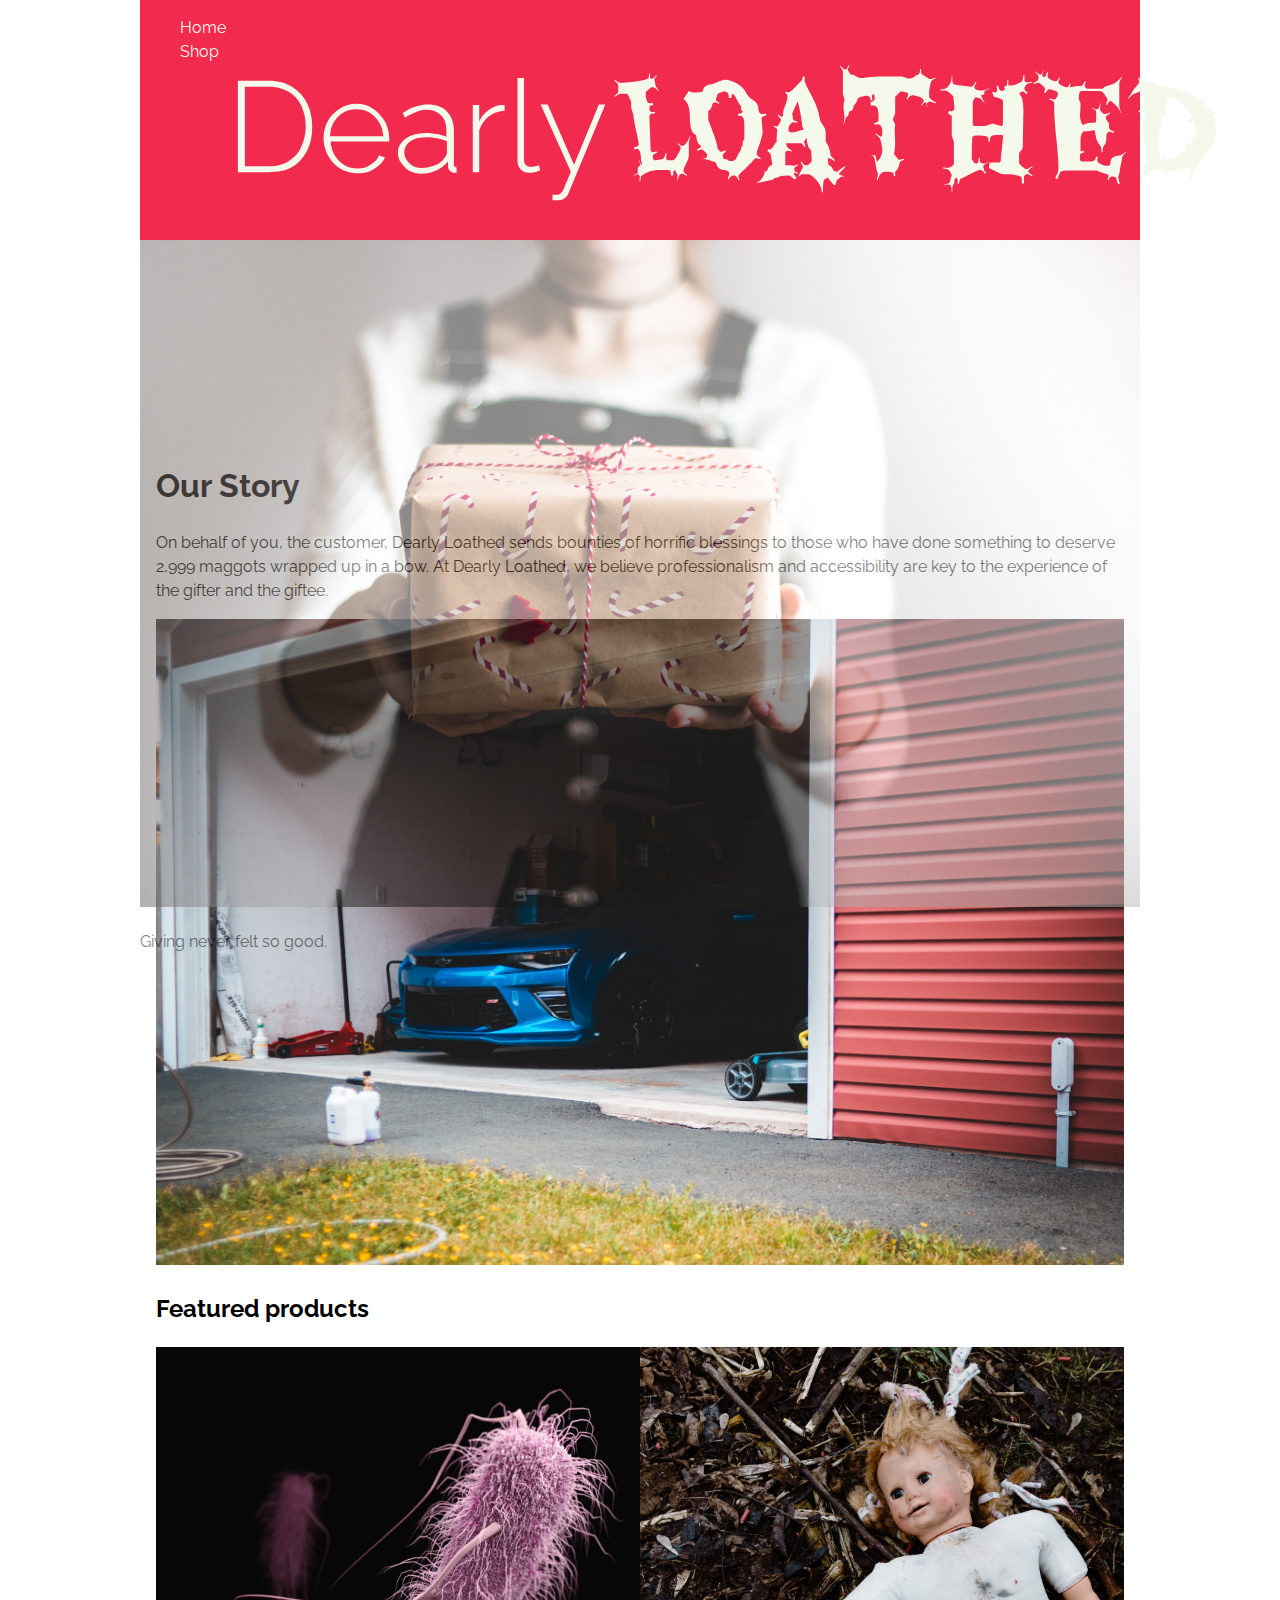
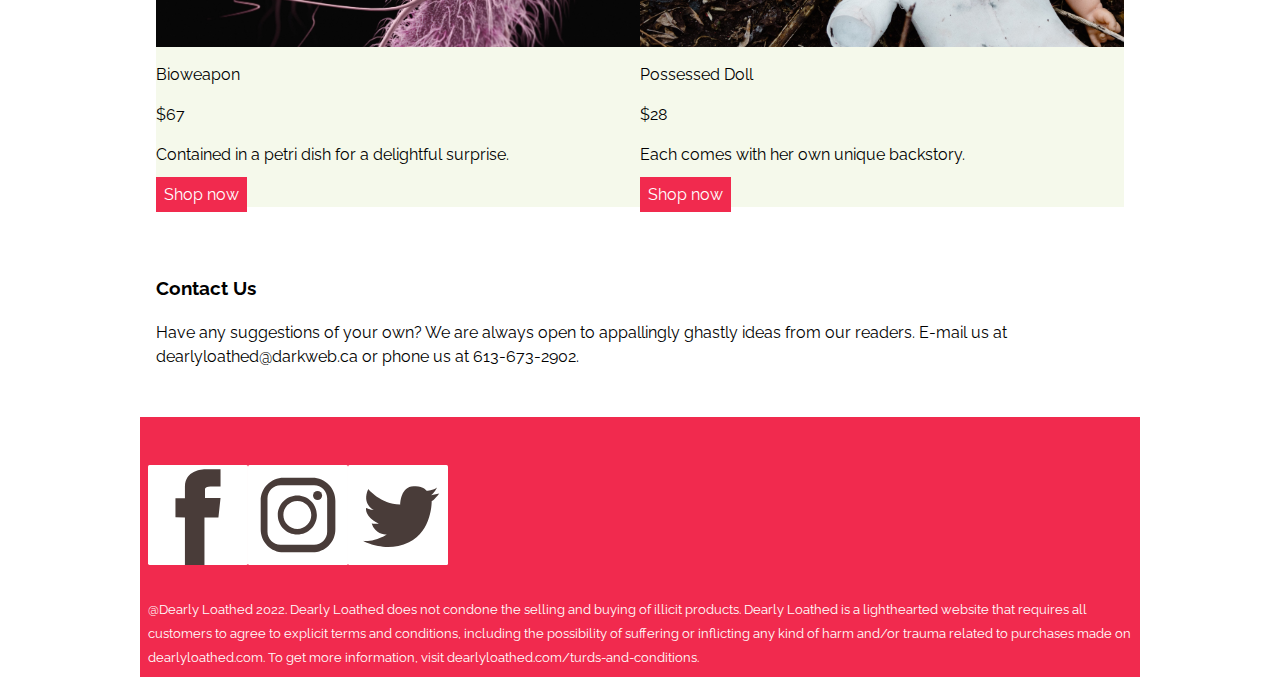
==== index.html @ 20af0a36 "Edit layouts for media query" ====
<!DOCTYPE html>
<html lang="en" dir="ltr">
<head>
  <meta charset="utf-8">
  <title>Dearly Loathed</title>
  <meta name="viewport" content="width=device-width,initial-scale=1">
  <link href="https://fonts.googleapis.com/css2?family=Raleway" rel="stylesheet">
  <link href="https://fonts.googleapis.com/icon?family=Material+Icons+Outlined" rel="stylesheet"/>
  <link rel="stylesheet" href="css/main.css">
</head>
<body>

  <header role="banner">
    <input type="checkbox" id="nav-toggle" class="nav-toggle">
    <label for="nav-toggle" class="nav-toggle-label">
      <span class="material-icons-outlined"> menu </span>
    </label>

    <nav>
      <ul>
        <li><a href="index.html">Home</a></li>
        <li><a href="shop.html">Shop</a></li>
      </ul>
    </nav>
    <img src="svg/logo.svg" alt="Dearly loathed site logo">
  </header>
  <div class="hero-banner">
    <img src="img/hero.jpg" alt="Person holding gift">
    <p id="herotxt">Giving never felt so good.</p>
  </div>



  <main role="main">
    <h1>Our Story</h1>
    <p>On behalf of you, the customer, Dearly Loathed sends bounties of horrific blessings to those who have done something to deserve 2,999 maggots wrapped up in a bow. At Dearly Loathed, we believe professionalism and accessibility are key to the experience of the gifter and the giftee.</p>

    <img src="img/garage.jpg" alt="The garage where our company was started.">

    <h2> Featured products </h2>

<div class="indexpicture">

    <article>
      <div id="container">
      <img src="img/bioweapon.jpg" alt="Image of bioweapon bacteria">
    </div>
      <p id="name">Bioweapon</p>
      <p id="price">$67</p>
      <p id="desc">Contained in a petri dish for a delightful surprise.</p>
      <span id="shop">Shop now</span>

    </article>

    <article>
<div id="container">
      <img src="img/doll.jpg" alt="Image of cracked doll">
        </div>
      <p id="name">Possessed Doll</p>
      <p id="price">$28</p>
      <p id="desc">Each comes with her own unique backstory.</p>
      <span id="shop">Shop now</span>

    </article>
</div>

    <div>

      <h3>Contact Us</h3>
      <p>Have any suggestions of your own? We are always open to appallingly ghastly ideas from our readers. E-mail us at dearlyloathed@darkweb.ca or phone us at 613-673-2902.</p>

    </div>

  </main>

  <footer>
    <div class="icons">
      <img src="svg/face.svg" alt="Clickable facebook icon that leads to our facebook page">
      <img src="svg/insta.svg" alt="Clickable instagram icon that leads to our instagram page">
      <img src="svg/tweet.svg" alt="Clickable twitter icon that leads to our twitter page">
    </div>
    <small>
      @Dearly Loathed 2022.
      Dearly Loathed does not condone the selling and buying of illicit products. Dearly Loathed is a lighthearted website that requires all customers to agree to explicit terms and conditions, including the possibility of suffering or inflicting any kind of harm and/or trauma related to purchases made on dearlyloathed.com. To get more information, visit dearlyloathed.com/turds-and-conditions.
    </small>
  </footer>

</body>
</html>
---- css/main.css ----
html {
  box-sizing: border-box;
  font-family: "Raleway", sans-serif;
  line-height: 1.5;
}

*, *::before, *::after {
  box-sizing: inherit;
}

@import url('https://fonts.google.com/specimen/Raleway');
@import url('https://fonts.googleapis.com/icon?family=Material+Icons+Outlined');

body {
  max-width: 1000px;
  margin: 0 auto;
  align-self: center;
}

main {
    margin: 1rem;
}
nav {
  background-color: #F12A4E;
  display: flex;
  display: none;
}

input {
  visibility: hidden;
}

input.nav-toggle {
  display: none;
}

input.nav-toggle:checked ~ nav {
  display: block;
}

label.nav-toggle-label {
  display: block;
}

nav ul li a {
  color: #F5F9EB;
  text-decoration: none;
}

nav ul li {
  list-style-type: none;
  text-decoration: none;
  display: flex;
}

.hero-banner {
  width: 100%;
  background-color: #000;
  opacity: 50%;
  max-height: 200px;
  background-image: url('img/hero.jpg');
  background-repeat: no-repeat;
  background-position: center center;
  background-size: cover;
}

img {
  width: 100%;
}

footer {
  background-color: #F12A4E;
  color: #fff;
  margin-top: 3em;
  padding: 3rem .5rem .5rem .5rem;
}

a {
  color: #fff;
  text-decoration: none;
}

.link {
  color: #000;
}

.review {
  padding: 1rem 2rem 2.5rem;
}

article {
  background-color: #F5F9EB;
  margin-bottom: 3rem;
}

#shop {
  background-color: #F12A4E;
  color: #fff;
  padding: .5rem;
  margin-top: 1rem;
}

header {
background-color: #F12A4E;
display: flex;
}

.return {
  background-color: #F5F9EB;
  padding: 1rem;
  color: #000;
}

.icons {
  display: flex;
  max-width: 100px;
  padding-bottom: 2em;
}

.add {
  padding: 1em;
  color: #fff;
}

#container {
    max-height: 300px;
    overflow: hidden;
}

article > img {
    width: 100%;
    object-fit: contain;
}


@media (min-width: 700px) {
  input.nav-toggle {
    display: none;
  }
  label.nav-toggle-label {
    display: none;
  }

  nav {
    display: block;
  }

  .reviewsflex {
    display: grid;
    grid-template-columns: 1fr 1fr;
  }

  .indexpicture {
    display: grid;
    grid-template-columns: 1fr 1fr;
  }

  .grid {
    display: grid;
    grid-template-columns:
    1fr 1fr;
  }
}
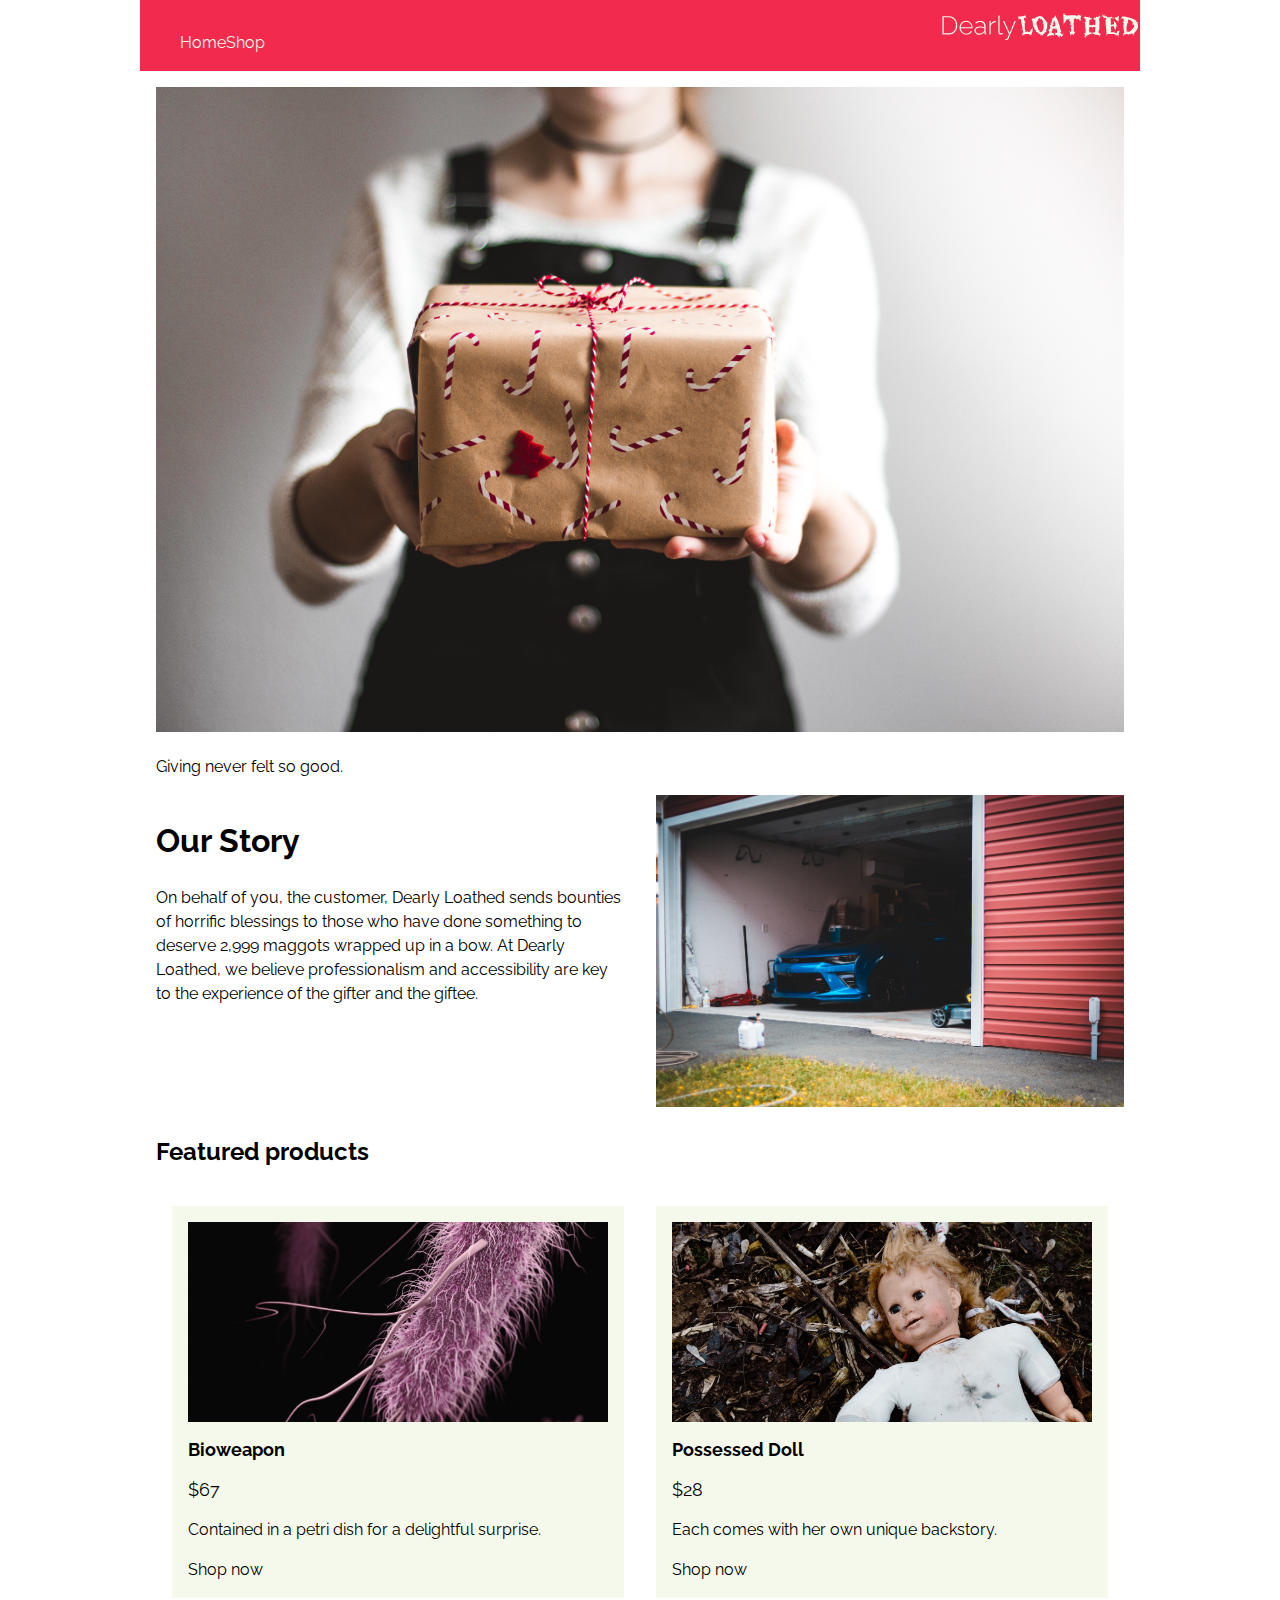
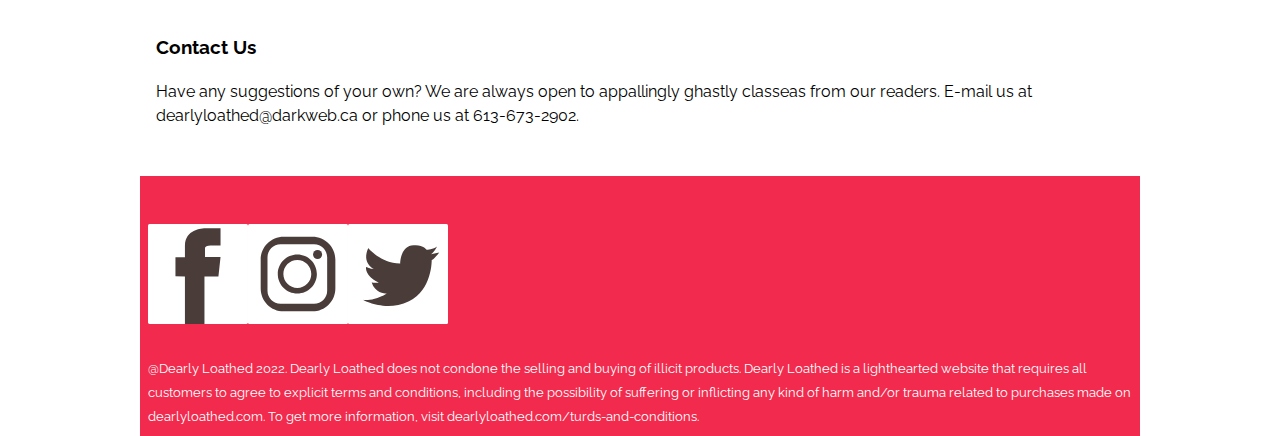
==== commit b530e2bd: "Edit list items and grids/flex" ====
--- a/index.html
+++ b/index.html
@@ -3,7 +3,7 @@
 <head>
   <meta charset="utf-8">
   <title>Dearly Loathed</title>
-  <meta name="viewport" content="width=device-width,initial-scale=1">
+  <meta name="viewport" content="wclassth=device-wclassth,initial-scale=1">
   <link href="https://fonts.googleapis.com/css2?family=Raleway" rel="stylesheet">
   <link href="https://fonts.googleapis.com/icon?family=Material+Icons+Outlined" rel="stylesheet"/>
   <link rel="stylesheet" href="css/main.css">
@@ -22,44 +22,50 @@
         <li><a href="shop.html">Shop</a></li>
       </ul>
     </nav>
-    <img src="svg/logo.svg" alt="Dearly loathed site logo">
+    <img src="svg/logo.svg" alt="Dearly loathed site logo" class="logo">
   </header>
-  <div class="hero-banner">
-    <img src="img/hero.jpg" alt="Person holding gift">
-    <p id="herotxt">Giving never felt so good.</p>
-  </div>
 
 
 
   <main role="main">
+    <div class="hero-banner">
+      <img src="img/hero.jpg" alt="Person holding gift">
+      <p class="herotxt">Giving never felt so good.</p>
+
+    </div>
+    <section class="ourstory">
+      <div>
     <h1>Our Story</h1>
     <p>On behalf of you, the customer, Dearly Loathed sends bounties of horrific blessings to those who have done something to deserve 2,999 maggots wrapped up in a bow. At Dearly Loathed, we believe professionalism and accessibility are key to the experience of the gifter and the giftee.</p>
-
+</div>
+<div>
     <img src="img/garage.jpg" alt="The garage where our company was started.">
+  </div>
+  </section>
 
     <h2> Featured products </h2>
 
 <div class="indexpicture">
 
     <article>
-      <div id="container">
+      <div class="container">
       <img src="img/bioweapon.jpg" alt="Image of bioweapon bacteria">
     </div>
-      <p id="name">Bioweapon</p>
-      <p id="price">$67</p>
-      <p id="desc">Contained in a petri dish for a delightful surprise.</p>
-      <span id="shop">Shop now</span>
+      <p class="name">Bioweapon</p>
+      <p class="price">$67</p>
+      <p class="desc">Contained in a petri dish for a delightful surprise.</p>
+      <span class="shop">Shop now</span>
 
     </article>
 
     <article>
-<div id="container">
+<div class="container">
       <img src="img/doll.jpg" alt="Image of cracked doll">
         </div>
-      <p id="name">Possessed Doll</p>
-      <p id="price">$28</p>
-      <p id="desc">Each comes with her own unique backstory.</p>
-      <span id="shop">Shop now</span>
+      <p class="name">Possessed Doll</p>
+      <p class="price">$28</p>
+      <p class="desc">Each comes with her own unique backstory.</p>
+      <span class="shop">Shop now</span>
 
     </article>
 </div>
@@ -67,7 +73,7 @@
     <div>
 
       <h3>Contact Us</h3>
-      <p>Have any suggestions of your own? We are always open to appallingly ghastly ideas from our readers. E-mail us at dearlyloathed@darkweb.ca or phone us at 613-673-2902.</p>
+      <p>Have any suggestions of your own? We are always open to appallingly ghastly classeas from our readers. E-mail us at dearlyloathed@darkweb.ca or phone us at 613-673-2902.</p>
 
     </div>
 
--- a/css/main.css
+++ b/css/main.css
@@ -53,19 +53,16 @@
   display: flex;
 }
 
-.hero-banner {
-  width: 100%;
-  background-color: #000;
-  opacity: 50%;
-  max-height: 200px;
-  background-image: url('img/hero.jpg');
-  background-repeat: no-repeat;
-  background-position: center center;
-  background-size: cover;
-}
 
 img {
   width: 100%;
+}
+
+header {
+background-color: #F12A4E;
+display: flex;
+justify-content: space-between;
+align-items: baseline;
 }
 
 footer {
@@ -80,6 +77,10 @@
   text-decoration: none;
 }
 
+.logo {
+  max-width: 200px;
+}
+
 .link {
   color: #000;
 }
@@ -91,24 +92,33 @@
 article {
   background-color: #F5F9EB;
   margin-bottom: 3rem;
+  margin: 1rem;
+  padding: 1rem;
 }
 
-#shop {
+.name {
+  font-weight: bold;
+  font-size-adjust: .6;
+}
+
+.price {
+  font-size-adjust: .6;
+}
+
+.desc
+
+span.shop {
   background-color: #F12A4E;
   color: #fff;
   padding: .5rem;
   margin-top: 1rem;
 }
 
-header {
-background-color: #F12A4E;
-display: flex;
-}
-
 .return {
   background-color: #F5F9EB;
   padding: 1rem;
   color: #000;
+  margin: 1rem;
 }
 
 .icons {
@@ -122,14 +132,16 @@
   color: #fff;
 }
 
-#container {
-    max-height: 300px;
+.container {
+    max-height: 200px;
     overflow: hidden;
+    display: flex;
 }
 
-article > img {
+article div img {
     width: 100%;
-    object-fit: contain;
+    object-fit: cover;
+    object-position: 0% 50%;
 }
 
 
@@ -160,4 +172,15 @@
     grid-template-columns:
     1fr 1fr;
   }
+
+  ul {
+    display: flex;
+  }
+
+  .ourstory {
+    display: grid;
+    grid-template-columns: 1fr 1fr;
+    column-gap: 2rem;
+  }
+
 }
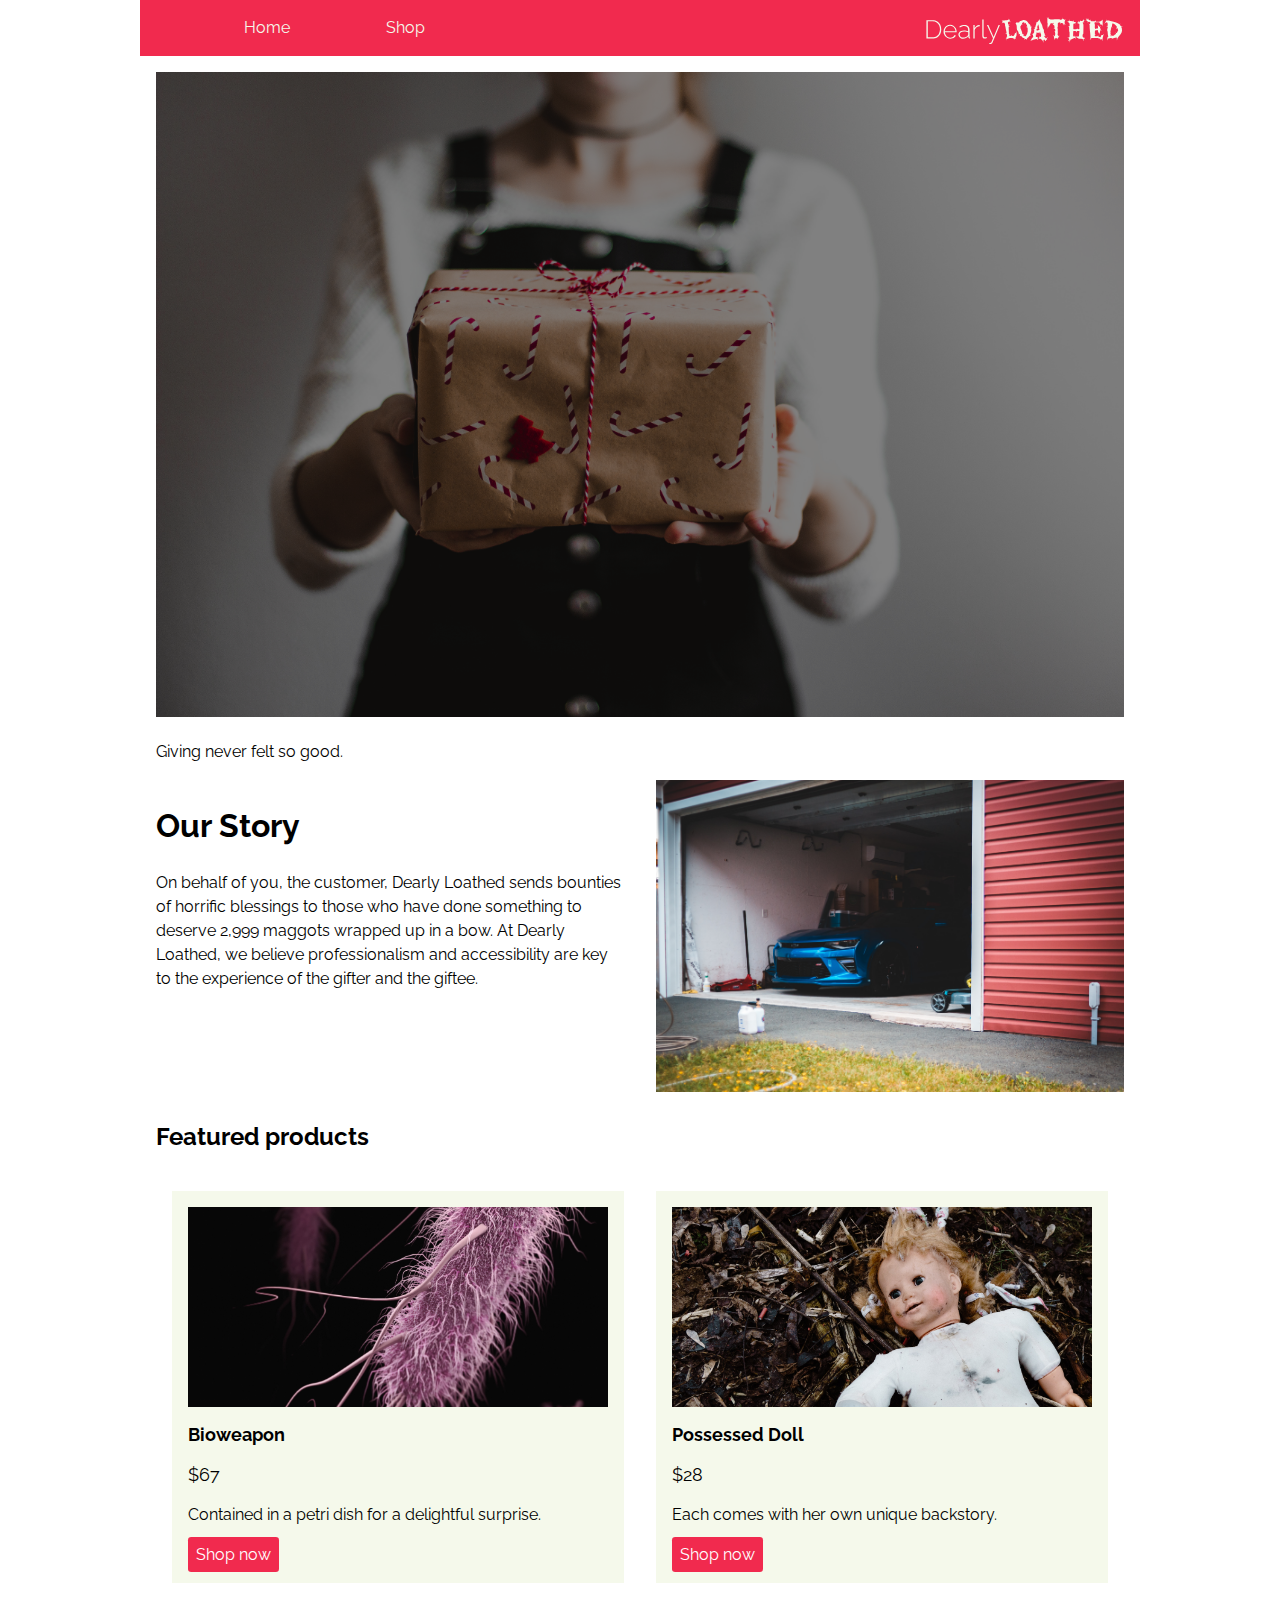
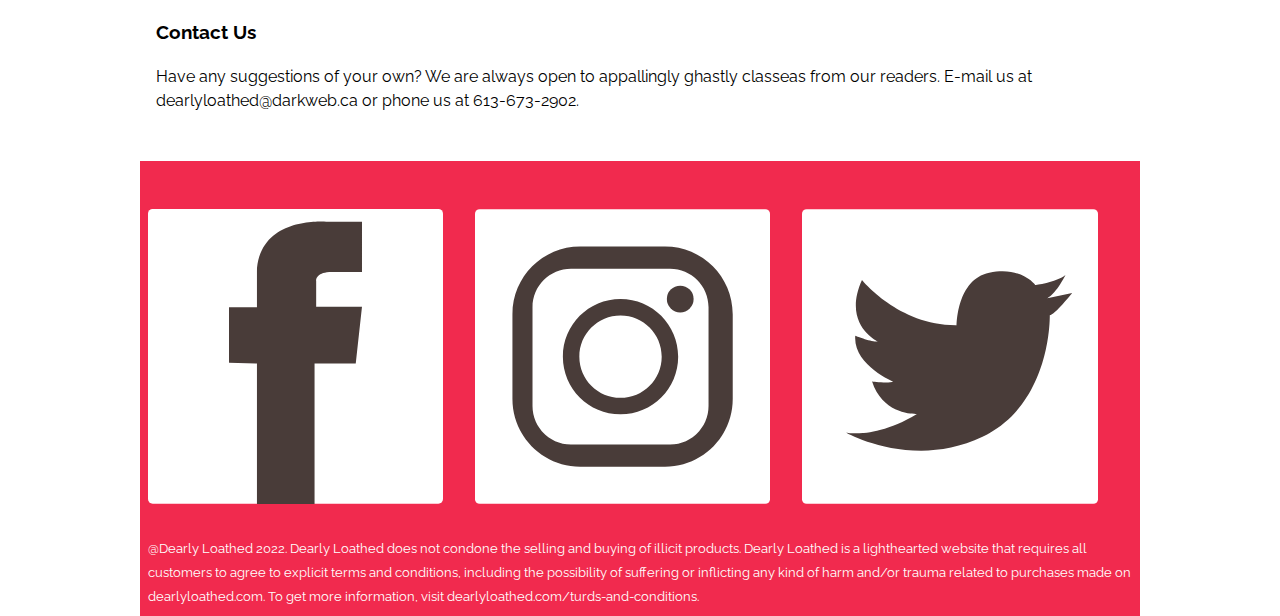
==== commit 939df833: "Fix layout details" ====
--- a/index.html
+++ b/index.html
@@ -18,7 +18,7 @@
 
     <nav>
       <ul>
-        <li><a href="index.html">Home</a></li>
+        <li class="liuno"><a href="index.html">Home</a></li>
         <li><a href="shop.html">Shop</a></li>
       </ul>
     </nav>
@@ -29,7 +29,7 @@
 
   <main role="main">
     <div class="hero-banner">
-      <img src="img/hero.jpg" alt="Person holding gift">
+      <img class="hero" src="img/hero.jpg" alt="Person holding gift">
       <p class="herotxt">Giving never felt so good.</p>
 
     </div>
@@ -54,7 +54,7 @@
       <p class="name">Bioweapon</p>
       <p class="price">$67</p>
       <p class="desc">Contained in a petri dish for a delightful surprise.</p>
-      <span class="shop">Shop now</span>
+      <span class="shop"><a href="#">Shop now</a></span>
 
     </article>
 
@@ -65,7 +65,7 @@
       <p class="name">Possessed Doll</p>
       <p class="price">$28</p>
       <p class="desc">Each comes with her own unique backstory.</p>
-      <span class="shop">Shop now</span>
+      <span class="shop"><a href="#">Shop now</a></span>
 
     </article>
 </div>
@@ -79,11 +79,11 @@
 
   </main>
 
-  <footer>
+<footer class="foot">
     <div class="icons">
-      <img src="svg/face.svg" alt="Clickable facebook icon that leads to our facebook page">
-      <img src="svg/insta.svg" alt="Clickable instagram icon that leads to our instagram page">
-      <img src="svg/tweet.svg" alt="Clickable twitter icon that leads to our twitter page">
+      <img class="face" src="svg/face.svg" alt="Clickable facebook icon that leads to our facebook page">
+      <img class="insta" src="svg/insta.svg" alt="Clickable instagram icon that leads to our instagram page">
+      <img class="tweet" src="svg/tweet.svg" alt="Clickable twitter icon that leads to our twitter page">
     </div>
     <small>
       @Dearly Loathed 2022.
--- a/css/main.css
+++ b/css/main.css
@@ -45,6 +45,8 @@
 nav ul li a {
   color: #F5F9EB;
   text-decoration: none;
+  margin-right: 2rem;
+  margin-left: 4rem;
 }
 
 nav ul li {
@@ -52,7 +54,6 @@
   text-decoration: none;
   display: flex;
 }
-
 
 img {
   width: 100%;
@@ -72,17 +73,36 @@
   padding: 3rem .5rem .5rem .5rem;
 }
 
-a {
-  color: #fff;
-  text-decoration: none;
+article a {
+  color: #fff;
+  text-decoration: none;
+  background-color: #F12A4E;
+  padding: .5rem;
+  border-radius: .2rem;
+}
+
+.addcart {
+  color: #fff;
+  text-decoration: none;
+  background-color: #F12A4E;
+  padding: .5rem;
+  border-radius: .2rem;
 }
 
 .logo {
   max-width: 200px;
+  margin-right: 1rem;
+}
+
+.hero {
+  filter:brightness(50%);
+  margin: 0;
+  padding: 0;
 }
 
 .link {
   color: #000;
+  text-decoration: none;
 }
 
 .review {
@@ -107,7 +127,7 @@
 
 .desc
 
-span.shop {
+.shop {
   background-color: #F12A4E;
   color: #fff;
   padding: .5rem;
@@ -125,6 +145,8 @@
   display: flex;
   max-width: 100px;
   padding-bottom: 2em;
+  column-gap: 2rem;
+  max-width: 30%;
 }
 
 .add {
@@ -157,11 +179,6 @@
     display: block;
   }
 
-  .reviewsflex {
-    display: grid;
-    grid-template-columns: 1fr 1fr;
-  }
-
   .indexpicture {
     display: grid;
     grid-template-columns: 1fr 1fr;
@@ -173,14 +190,32 @@
     1fr 1fr;
   }
 
-  ul {
-    display: flex;
-  }
-
-  .ourstory {
+  .maggotflex {
     display: grid;
     grid-template-columns: 1fr 1fr;
     column-gap: 2rem;
   }
 
-}
+  .liuno {
+    float: left;
+  }
+
+  header {
+    align-items: center;
+  }
+
+}
+
+
+@media (min-width: 1200px) {
+  .ourstory {
+    display: grid;
+    grid-template-columns: 1fr 1fr;
+    column-gap: 2rem;
+  }
+
+    .reviewsflex {
+      display: grid;
+      grid-template-columns: 1fr 1fr;
+    }
+}
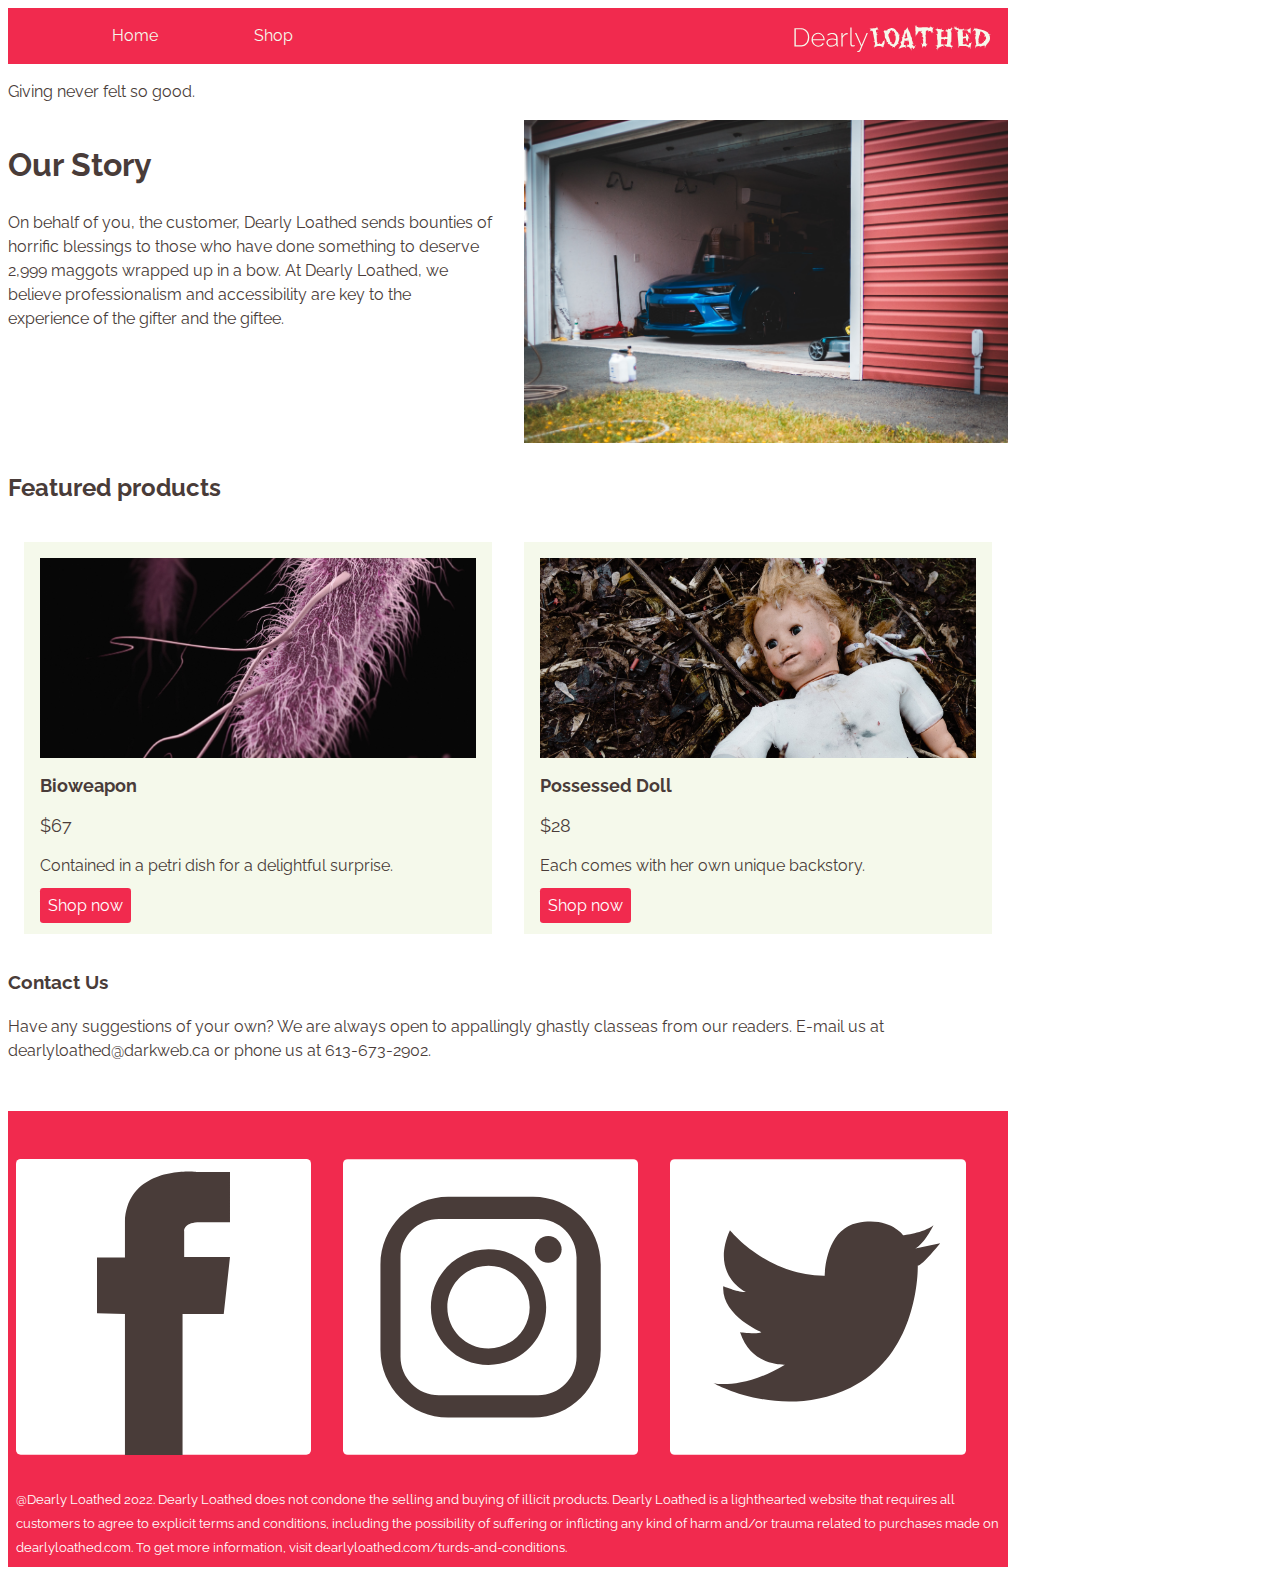
==== commit fec2c412: "Edit hero banner layout" ====
--- a/index.html
+++ b/index.html
@@ -29,7 +29,6 @@
 
   <main role="main">
     <div class="hero-banner">
-      <img class="hero" src="img/hero.jpg" alt="Person holding gift">
       <p class="herotxt">Giving never felt so good.</p>
 
     </div>
--- a/css/main.css
+++ b/css/main.css
@@ -13,12 +13,12 @@
 
 body {
   max-width: 1000px;
-  margin: 0 auto;
   align-self: center;
 }
 
 main {
     margin: 1rem;
+      margin: 0 auto;
 }
 nav {
   background-color: #F12A4E;
@@ -81,6 +81,16 @@
   border-radius: .2rem;
 }
 
+.hero {
+    width: 100%;
+    background-color: #000;
+    height: 80vh;
+    background-image: url(file:///Users/hrhmolly/Desktop/fireworks2.JPG);
+    background-repeat: no-repeat;
+    background-position: center center;
+    background-size: cover;
+  }
+
 .addcart {
   color: #fff;
   text-decoration: none;
@@ -94,14 +104,8 @@
   margin-right: 1rem;
 }
 
-.hero {
-  filter:brightness(50%);
-  margin: 0;
-  padding: 0;
-}
-
 .link {
-  color: #000;
+  color: #493C39;
   text-decoration: none;
 }
 
@@ -160,6 +164,10 @@
     display: flex;
 }
 
+h1, h2, h3, h4, p, strong {
+  color: #493C39;
+}
+
 article div img {
     width: 100%;
     object-fit: cover;
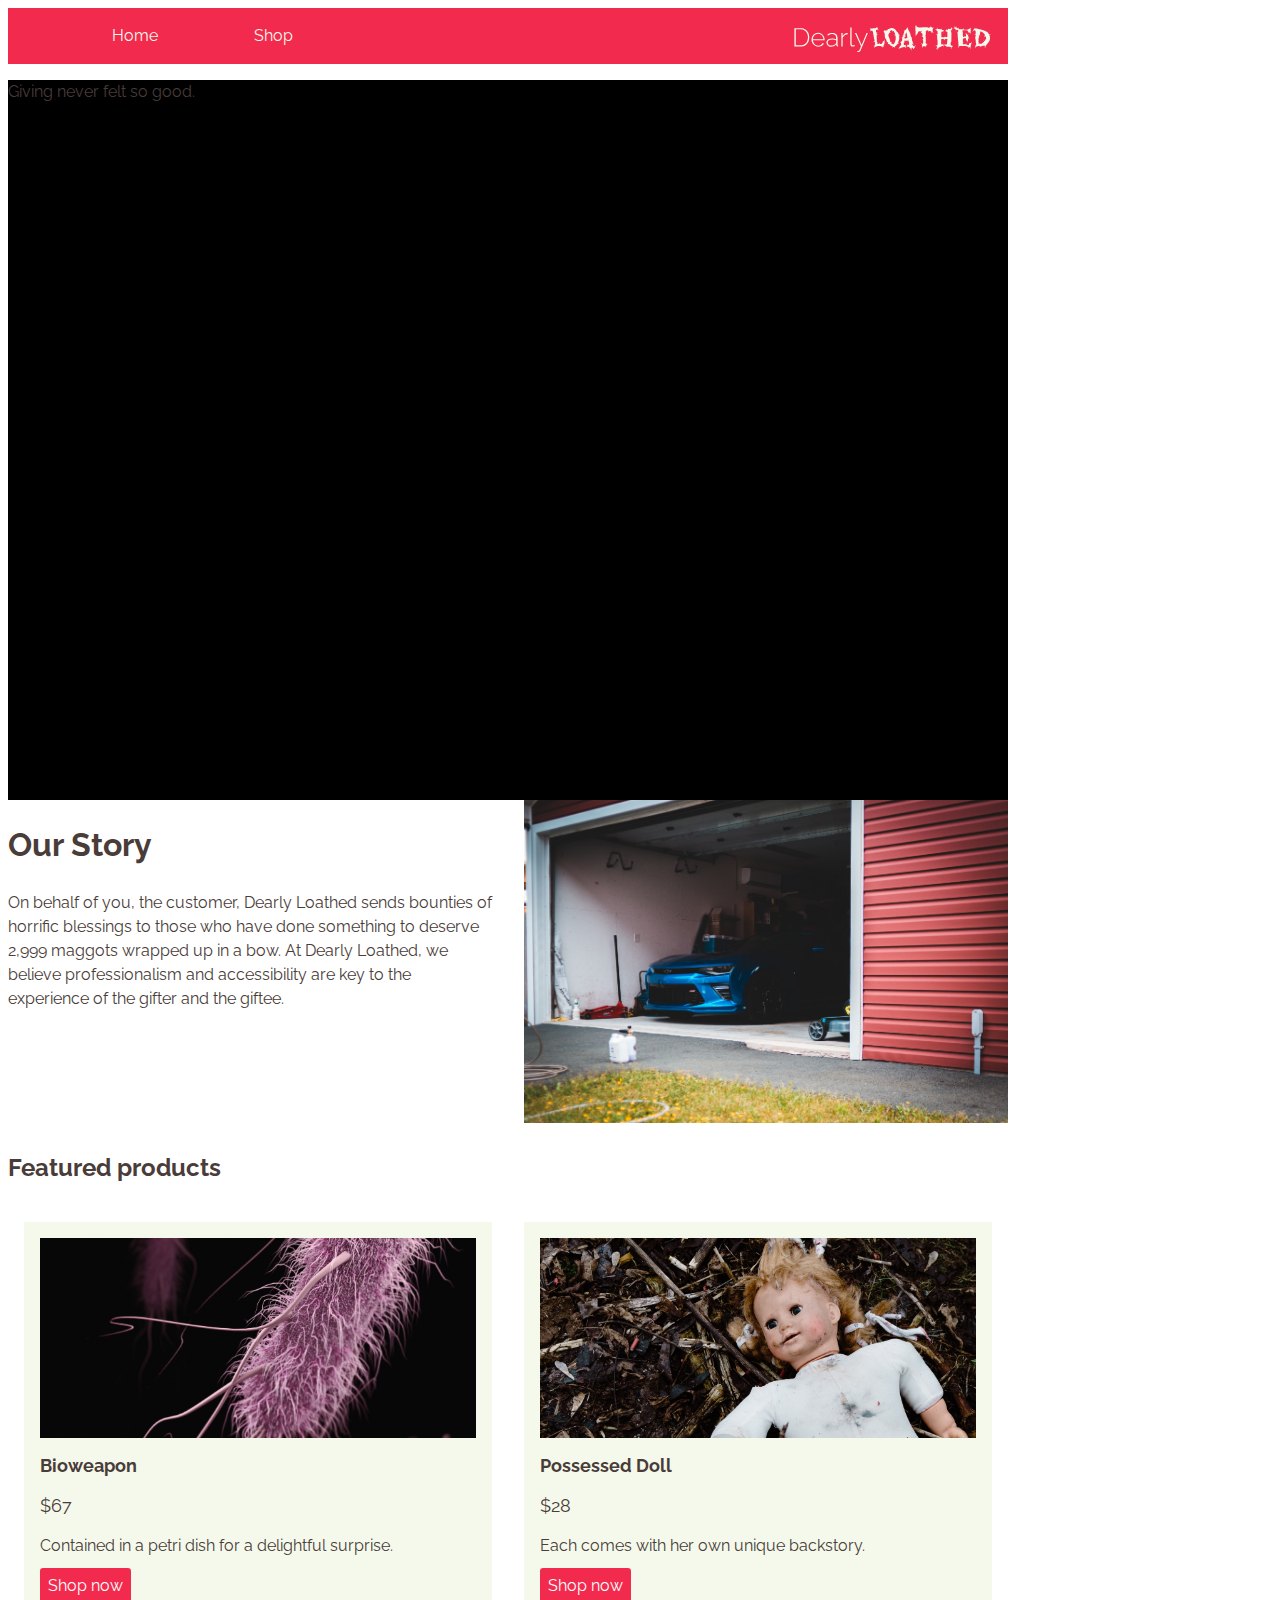
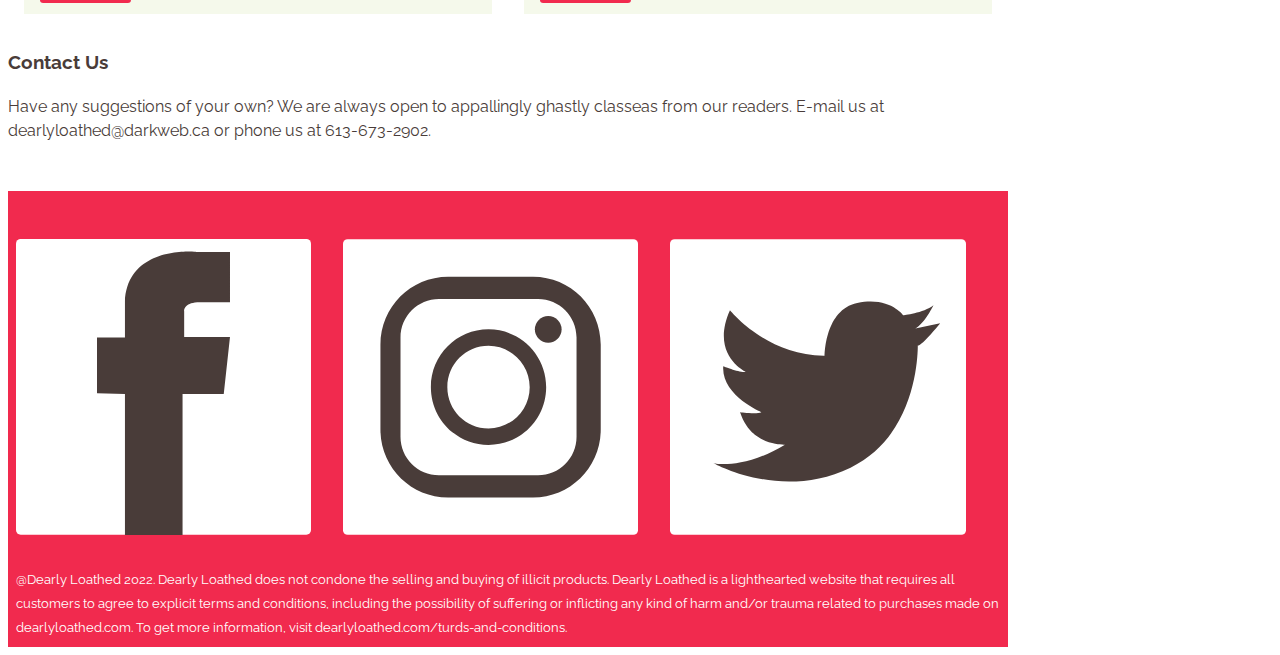
==== commit 1b2ab537: "Rename css class" ====
--- a/index.html
+++ b/index.html
@@ -78,7 +78,7 @@
 
   </main>
 
-<footer class="foot">
+<footer class="foot" role="contentinfo">
     <div class="icons">
       <img class="face" src="svg/face.svg" alt="Clickable facebook icon that leads to our facebook page">
       <img class="insta" src="svg/insta.svg" alt="Clickable instagram icon that leads to our instagram page">
--- a/css/main.css
+++ b/css/main.css
@@ -81,7 +81,7 @@
   border-radius: .2rem;
 }
 
-.hero {
+.hero-banner {
     width: 100%;
     background-color: #000;
     height: 80vh;
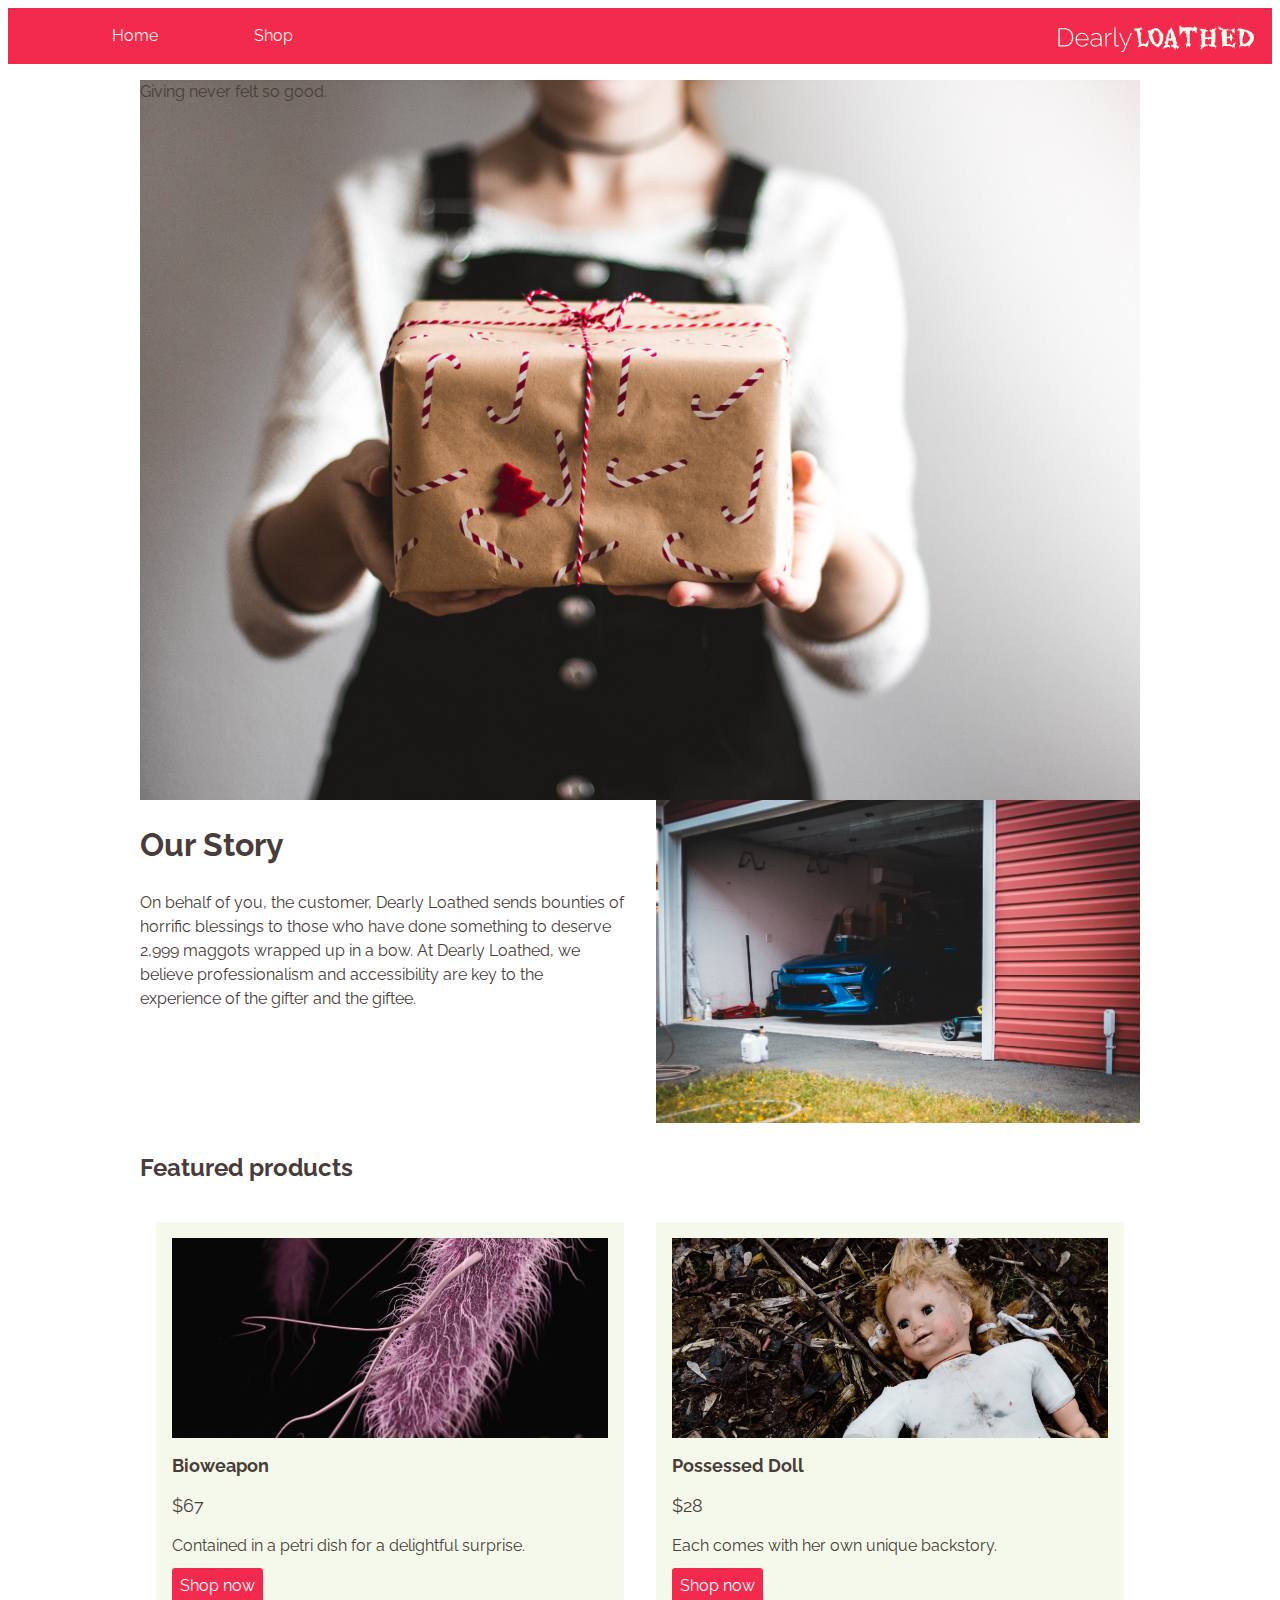
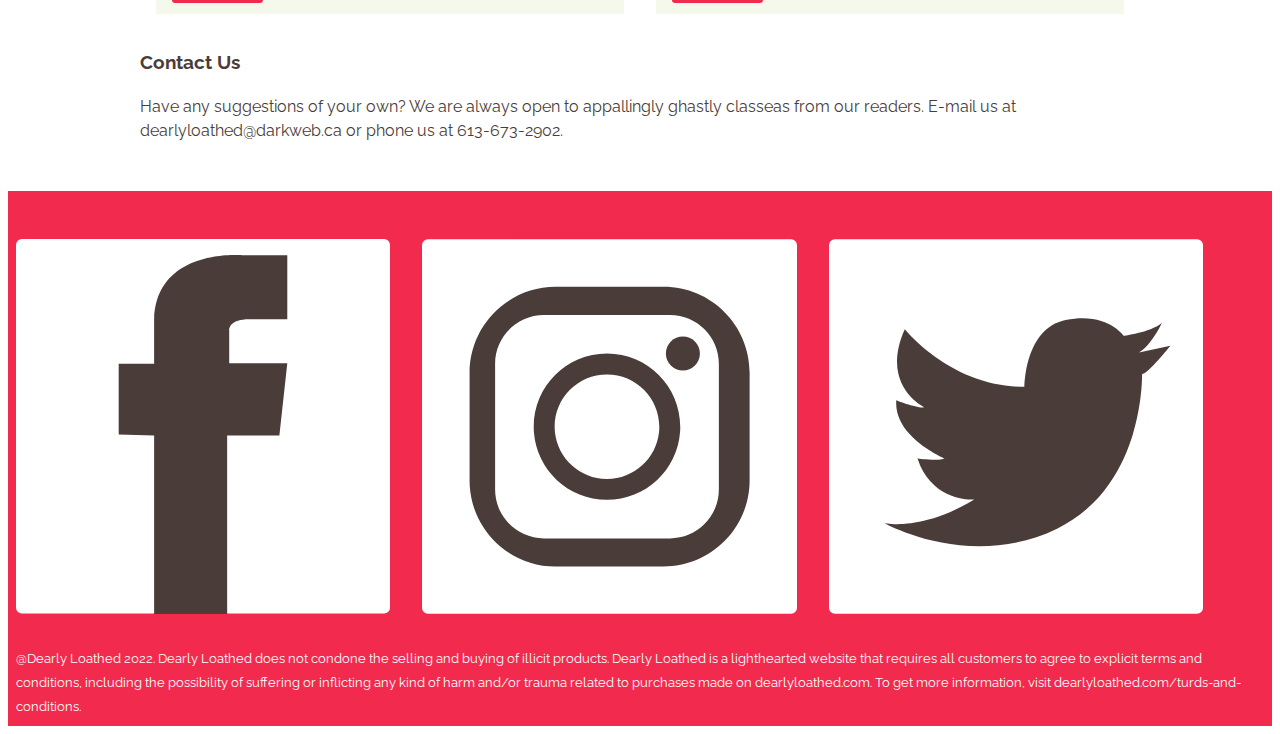
==== commit 0db544f6: "Edit margins and max width" ====
--- a/index.html
+++ b/index.html
@@ -32,6 +32,7 @@
       <p class="herotxt">Giving never felt so good.</p>
 
     </div>
+    
     <section class="ourstory">
       <div>
     <h1>Our Story</h1>
--- a/css/main.css
+++ b/css/main.css
@@ -11,15 +11,9 @@
 @import url('https://fonts.google.com/specimen/Raleway');
 @import url('https://fonts.googleapis.com/icon?family=Material+Icons+Outlined');
 
-body {
-  max-width: 1000px;
-  align-self: center;
-}
-
-main {
-    margin: 1rem;
-      margin: 0 auto;
-}
+
+
+
 nav {
   background-color: #F12A4E;
   display: flex;
@@ -57,6 +51,11 @@
 
 img {
   width: 100%;
+}
+
+main {
+  margin: 0 auto;
+  max-width: 1000px;
 }
 
 header {
@@ -85,10 +84,15 @@
     width: 100%;
     background-color: #000;
     height: 80vh;
-    background-image: url(file:///Users/hrhmolly/Desktop/fireworks2.JPG);
+    background-image: url("../img/hero.jpg");
     background-repeat: no-repeat;
     background-position: center center;
     background-size: cover;
+  }
+
+  .margin {
+    max-width: 1000px;
+    margin: 0 auto;
   }
 
 .addcart {
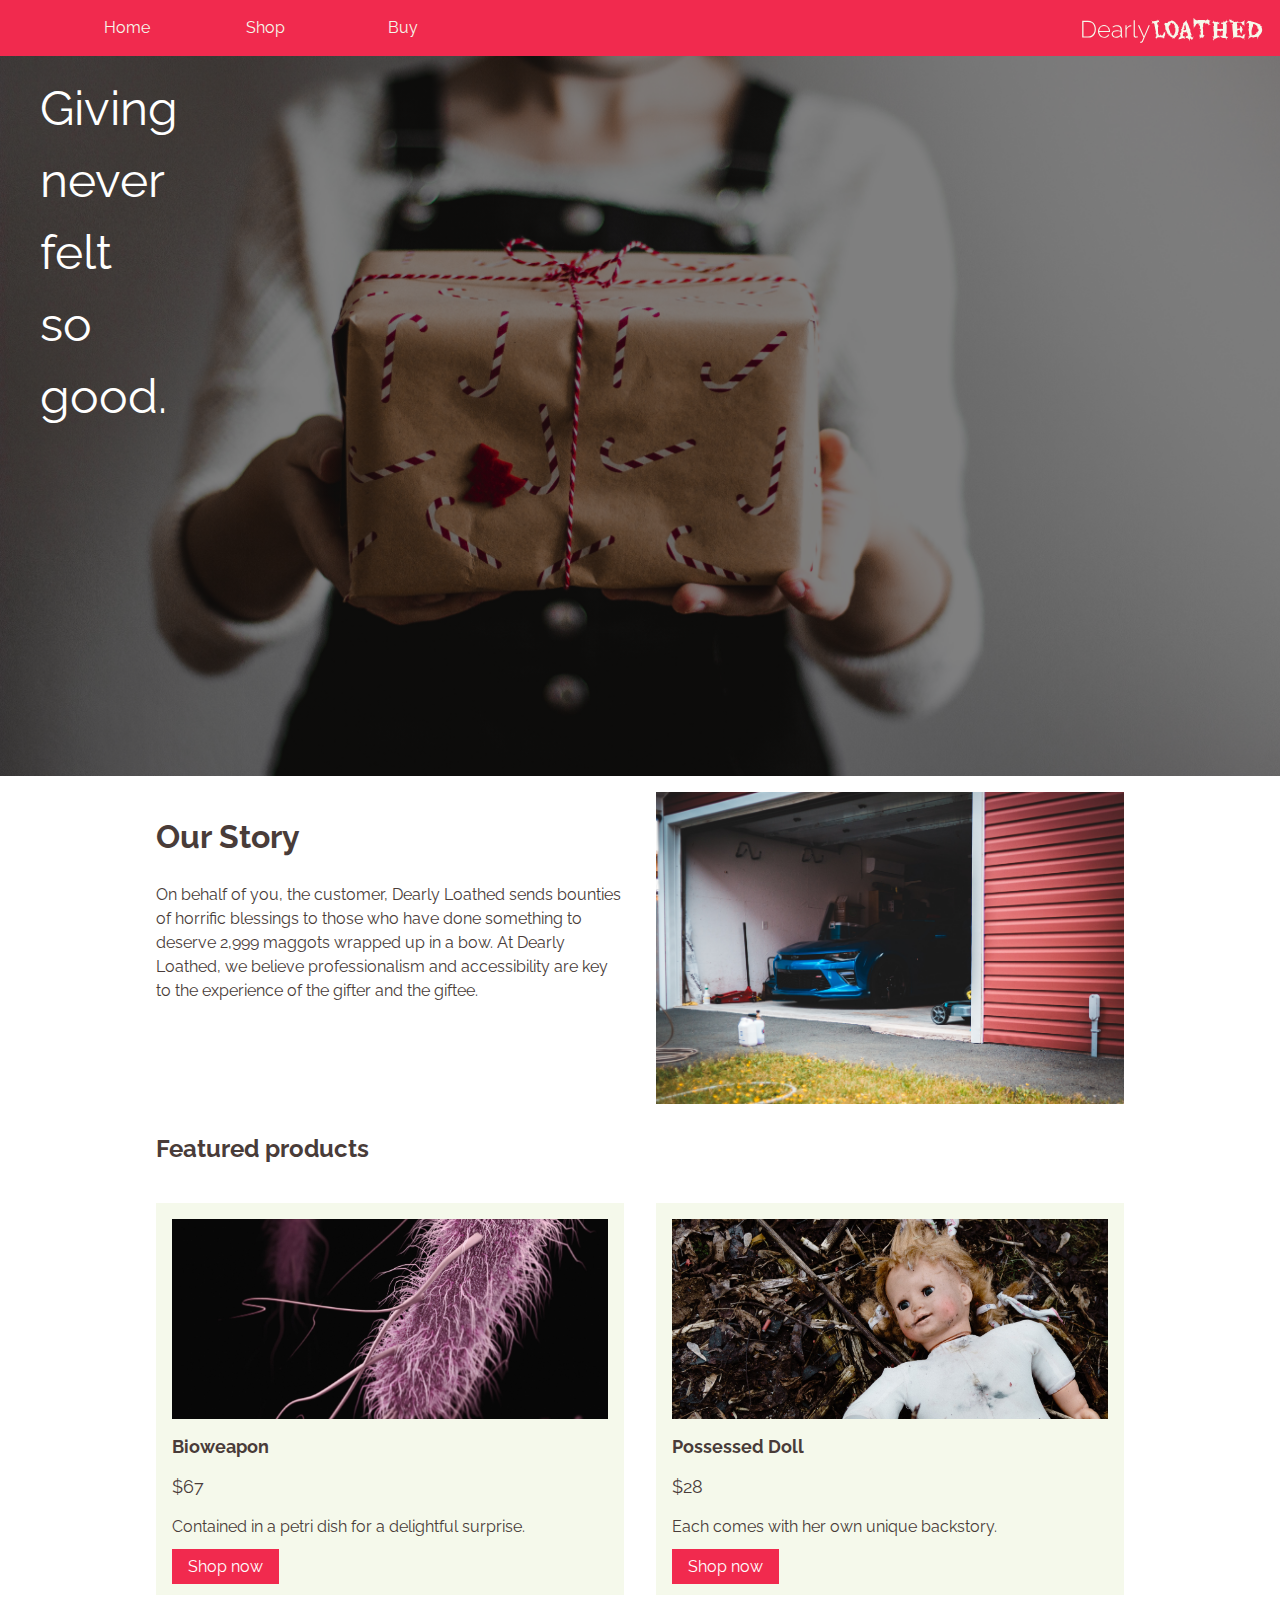
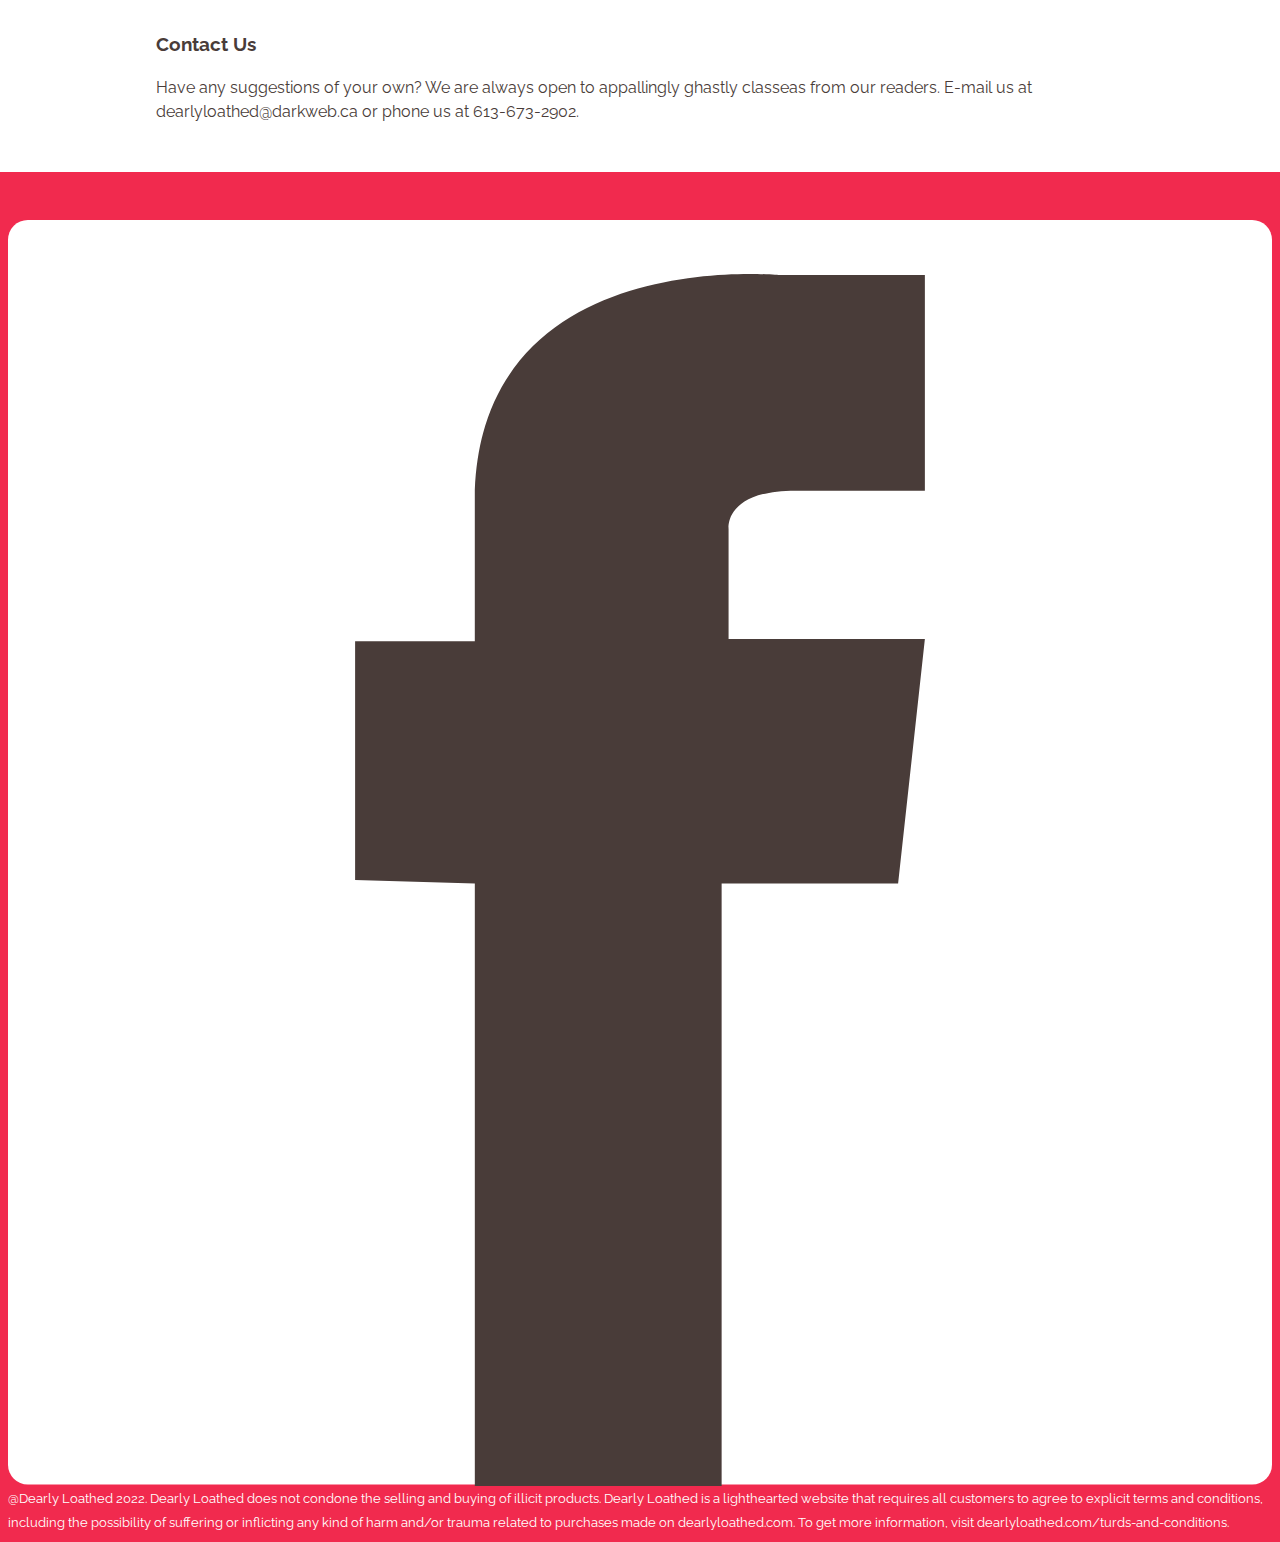
==== commit 27529cb5: "Apply grid to nav and do final fixes" ====
--- a/index.html
+++ b/index.html
@@ -6,11 +6,19 @@
   <meta name="viewport" content="wclassth=device-wclassth,initial-scale=1">
   <link href="https://fonts.googleapis.com/css2?family=Raleway" rel="stylesheet">
   <link href="https://fonts.googleapis.com/icon?family=Material+Icons+Outlined" rel="stylesheet"/>
+  <link rel="icon" type="image/ico" href="img/favicon.ico">
   <link rel="stylesheet" href="css/main.css">
+  <style type="text/css">
+body {
+    margin: 0;
+    padding: 0;
+}
+</style>
 </head>
 <body>
 
   <header role="banner">
+    <div class="ban">
     <input type="checkbox" id="nav-toggle" class="nav-toggle">
     <label for="nav-toggle" class="nav-toggle-label">
       <span class="material-icons-outlined"> menu </span>
@@ -18,21 +26,29 @@
 
     <nav>
       <ul>
-        <li class="liuno"><a href="index.html">Home</a></li>
+        <li><a href="index.html">Home</a></li>
         <li><a href="shop.html">Shop</a></li>
+        <li><a href="buy.html">Buy</a></li>
       </ul>
     </nav>
     <img src="svg/logo.svg" alt="Dearly loathed site logo" class="logo">
+  </div>
+
+    <div class="hero-banner">
+      <ul class="herotxt">
+        <li class="heroli">Giving</li>
+        <li class="heroli">never</li>
+        <li class="heroli">felt</li>
+        <li class="heroli">so</li>
+<li class="heroli">good.</li>
+      </ul>
+
+    </div>
   </header>
 
+  <main role="main">
 
 
-  <main role="main">
-    <div class="hero-banner">
-      <p class="herotxt">Giving never felt so good.</p>
-
-    </div>
-    
     <section class="ourstory">
       <div>
     <h1>Our Story</h1>
@@ -43,7 +59,7 @@
   </div>
   </section>
 
-    <h2> Featured products </h2>
+    <h2 class="hmargin"> Featured products </h2>
 
 <div class="indexpicture">
 
@@ -70,7 +86,7 @@
     </article>
 </div>
 
-    <div>
+    <div class="contentinfo">
 
       <h3>Contact Us</h3>
       <p>Have any suggestions of your own? We are always open to appallingly ghastly classeas from our readers. E-mail us at dearlyloathed@darkweb.ca or phone us at 613-673-2902.</p>
--- a/css/main.css
+++ b/css/main.css
@@ -2,6 +2,7 @@
   box-sizing: border-box;
   font-family: "Raleway", sans-serif;
   line-height: 1.5;
+
 }
 
 *, *::before, *::after {
@@ -12,7 +13,10 @@
 @import url('https://fonts.googleapis.com/icon?family=Material+Icons+Outlined');
 
 
-
+.material-icons-outlined {
+  padding-top: 1rem;
+  padding-left: 1rem;
+}
 
 nav {
   background-color: #F12A4E;
@@ -46,7 +50,6 @@
 nav ul li {
   list-style-type: none;
   text-decoration: none;
-  display: flex;
 }
 
 img {
@@ -60,9 +63,18 @@
 
 header {
 background-color: #F12A4E;
-display: flex;
-justify-content: space-between;
-align-items: baseline;
+}
+
+.heroli {
+  line-height: 1.5;
+  font-size: xxx-large;
+}
+
+.ban {
+  display: flex;
+  justify-content: space-between;
+  align-items: baseline;
+  flex-direction: column;
 }
 
 footer {
@@ -84,15 +96,14 @@
     width: 100%;
     background-color: #000;
     height: 80vh;
-    background-image: url("../img/hero.jpg");
+    background-image: linear-gradient(rgba(0, 0, 0, 0.5), rgba(0, 0, 0, 0.5)), url("../img/hero.jpg");
     background-repeat: no-repeat;
     background-position: center center;
     background-size: cover;
   }
 
-  .margin {
-    max-width: 1000px;
-    margin: 0 auto;
+  li {
+    list-style-type: none;
   }
 
 .addcart {
@@ -105,7 +116,7 @@
 
 .logo {
   max-width: 200px;
-  margin-right: 1rem;
+  margin-left: 1rem;
 }
 
 .link {
@@ -115,6 +126,12 @@
 
 .review {
   padding: 1rem 2rem 2.5rem;
+}
+
+.herotxt {
+  color: #fff;
+  position: absolute;
+  font-size-adjust: 3vw;
 }
 
 article {
@@ -133,8 +150,6 @@
   font-size-adjust: .6;
 }
 
-.desc
-
 .shop {
   background-color: #F12A4E;
   color: #fff;
@@ -151,10 +166,9 @@
 
 .icons {
   display: flex;
-  max-width: 100px;
+  width: 20%
   padding-bottom: 2em;
   column-gap: 2rem;
-  max-width: 30%;
 }
 
 .add {
@@ -168,6 +182,15 @@
     display: flex;
 }
 
+.shoptitle, .siteshop, .contentinfo, .hmargin, .ourstory {
+  margin-left: 1rem;
+  margin-right: 1rem;
+}
+
+.ourstory {
+  padding-top: 1rem;
+}
+
 h1, h2, h3, h4, p, strong {
   color: #493C39;
 }
@@ -208,14 +231,23 @@
     column-gap: 2rem;
   }
 
-  .liuno {
-    float: left;
-  }
-
   header {
     align-items: center;
   }
-
+  nav ul {
+  display: grid;
+  grid-template-columns: 1fr 1fr 1fr;
+}
+
+.ban {
+  display: flex;
+  flex-direction: row;
+  align-items: center;
+}
+
+.logo {
+  padding-right: 1rem;
+}
 }
 
 
